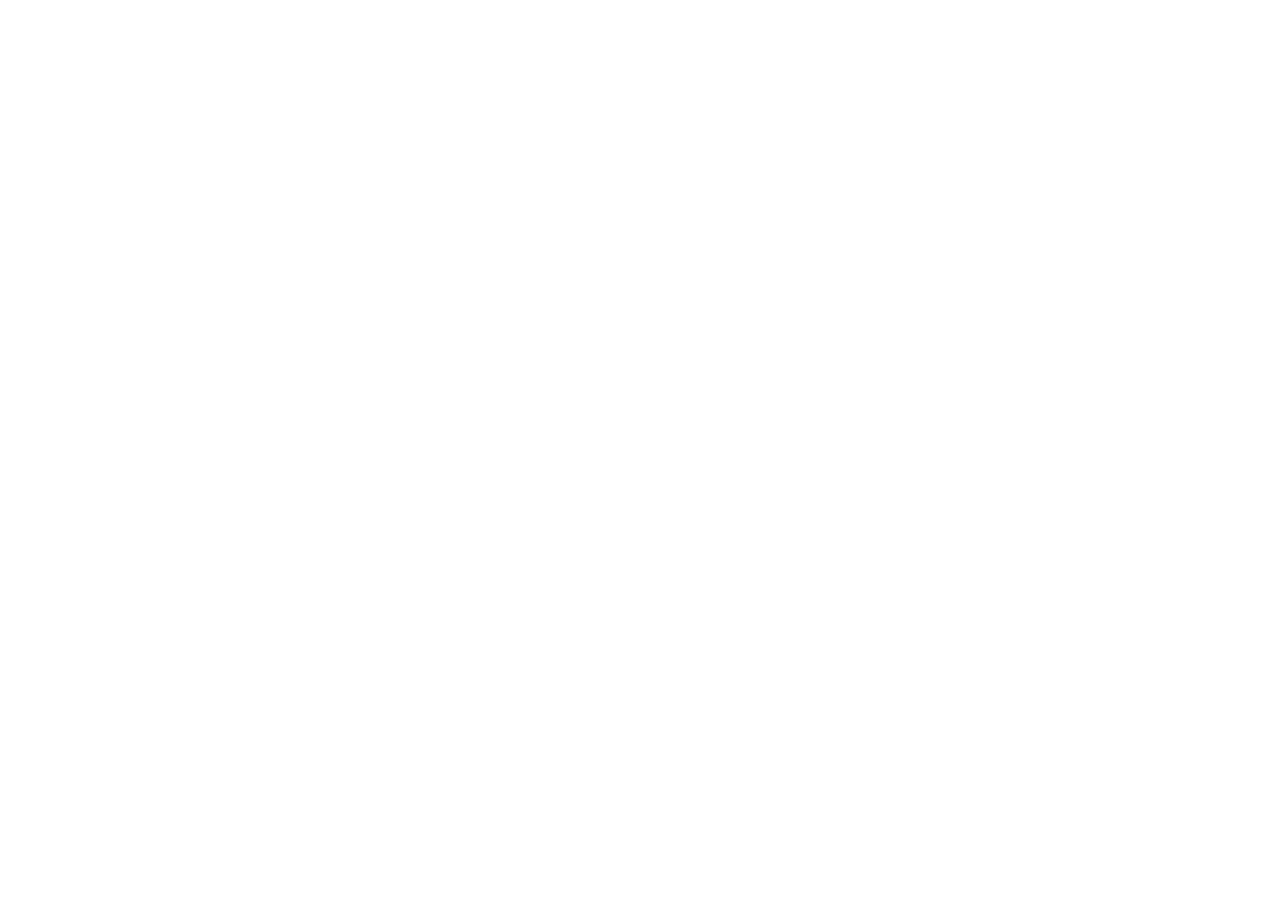
==== index.html @ e3a337f2 "projeto social" ====
<!DOCTYPE html>
<html lang="pt-br">
<head>
    <meta charset="UTF-8">
    <meta name="viewport" content="width=device-width, initial-scale=1.0">
    <link rel="shortcut icon" href="favicon.ico" type="image/x-icon">
    <title>Projeto Redes Sociais</title>
</head>
<body>
    
</body>
</html>
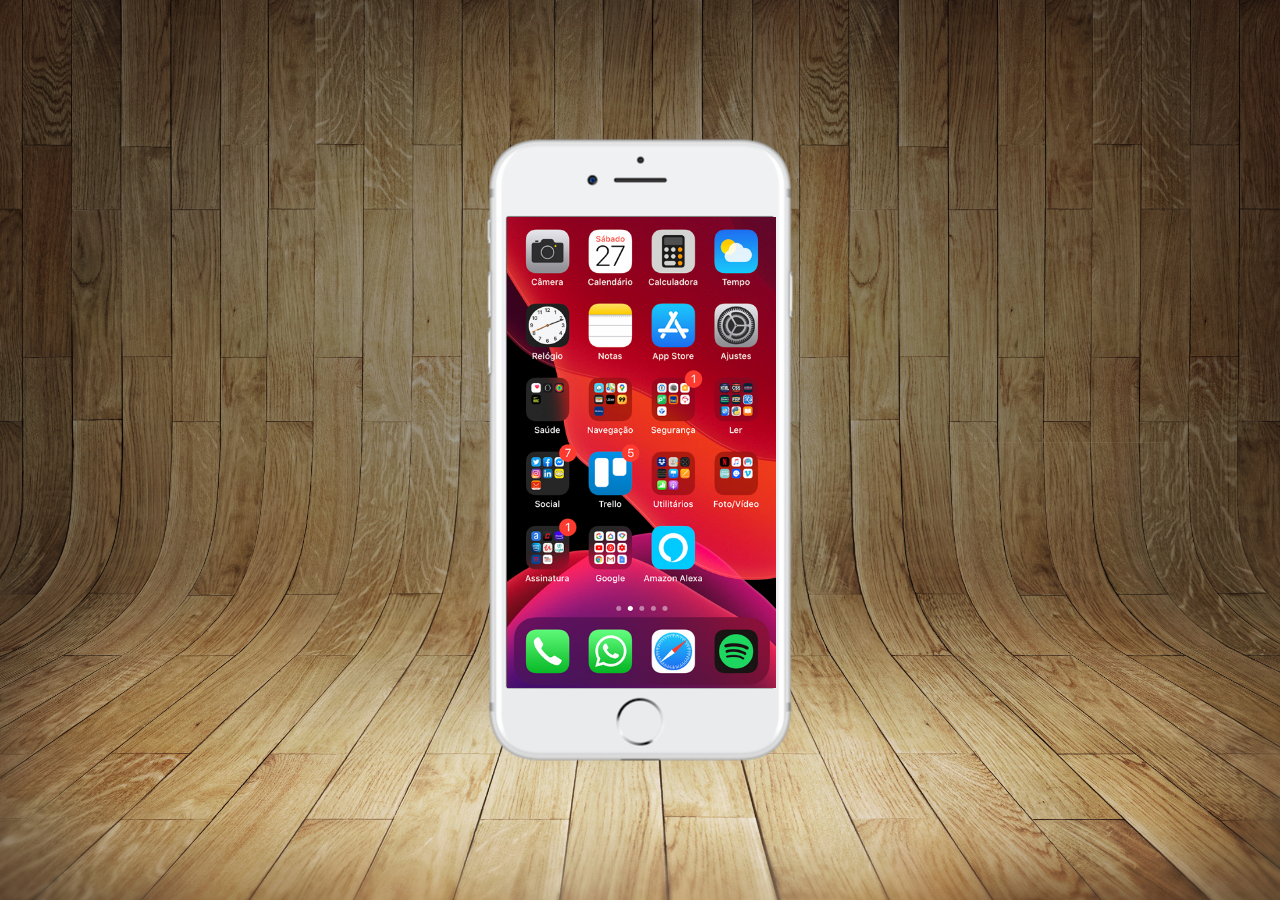
==== commit da1b2eed: "criei o home" ====
--- a/index.html
+++ b/index.html
@@ -4,9 +4,17 @@
     <meta charset="UTF-8">
     <meta name="viewport" content="width=device-width, initial-scale=1.0">
     <link rel="shortcut icon" href="favicon.ico" type="image/x-icon">
+    <link rel="stylesheet" href="estilos/style.css">
     <title>Projeto Redes Sociais</title>
 </head>
 <body>
-    
+    <main>
+        <section id="telefone">
+            <iframe src="home.html" name="tela" id="tela" frameborder="0"></iframe>
+        </section>
+        <section id="redes-sociais">
+
+        </section>
+    </main>
 </body>
 </html>--- a/estilos/style.css
+++ b/estilos/style.css
@@ -0,0 +1,40 @@
+@charset "UTF-8" ;
+
+* {
+    margin: 0px;
+    padding: 0px;
+    font-family: Arial, Helvetica, sans-serif;
+}
+
+html, body {
+    height: 100vh;
+    width: 100vw;
+    background-color: black;
+}
+body {
+    background: url(../imagens/fundo-madeira.jpg) no-repeat top center;
+    background-size: cover;
+    background-attachment: fixed;
+}
+main {
+    position: relative;
+    height: 100vh;
+}
+section#telefone {
+    position: absolute;
+    top: 50%;
+    left: 50%;
+    transform: translate(-50%, -50%);
+
+    height: 627px;
+    width: 311px;
+    background-color: darkcyan;
+    background: url(../imagens/frame-iphone.png) no-repeat;
+}
+iframe#tela {
+    position: relative;
+    top: 80px;
+    left: 22px;
+    width: 269px;
+    height: 471px;
+}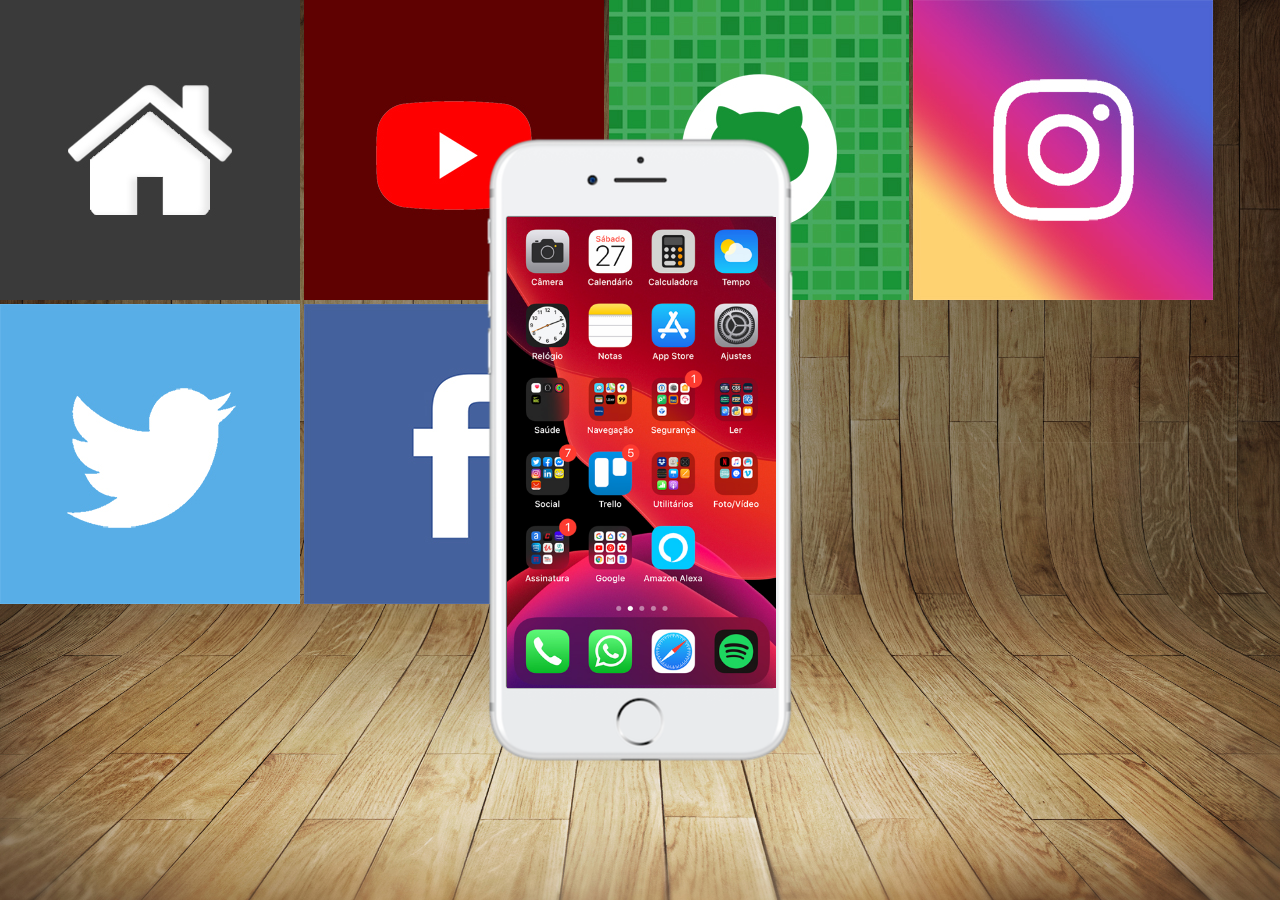
==== commit c20ee030: "começando logos" ====
--- a/index.html
+++ b/index.html
@@ -13,7 +13,12 @@
             <iframe src="home.html" name="tela" id="tela" frameborder="0"></iframe>
         </section>
         <section id="redes-sociais">
-
+            <a href="#" target="tela"><img src="imagens/logo-home.jpg" alt="Home"></a>
+            <a href="#" target="tela"><img src="imagens/logo-youtube.jpg" alt=""></a>
+            <a href="#" target="tela"><img src="imagens/logo-github.jpg" alt=""></a>
+            <a href="#" target="tela"><img src="imagens/logo-instagram.jpg" alt=""></a>
+            <a href="#" target="tela"><img src="imagens/logo-twitter.jpg" alt=""></a>
+            <a href="#" target="tela"><img src="imagens/logo-facebook.jpg" alt=""></a>
         </section>
     </main>
 </body>
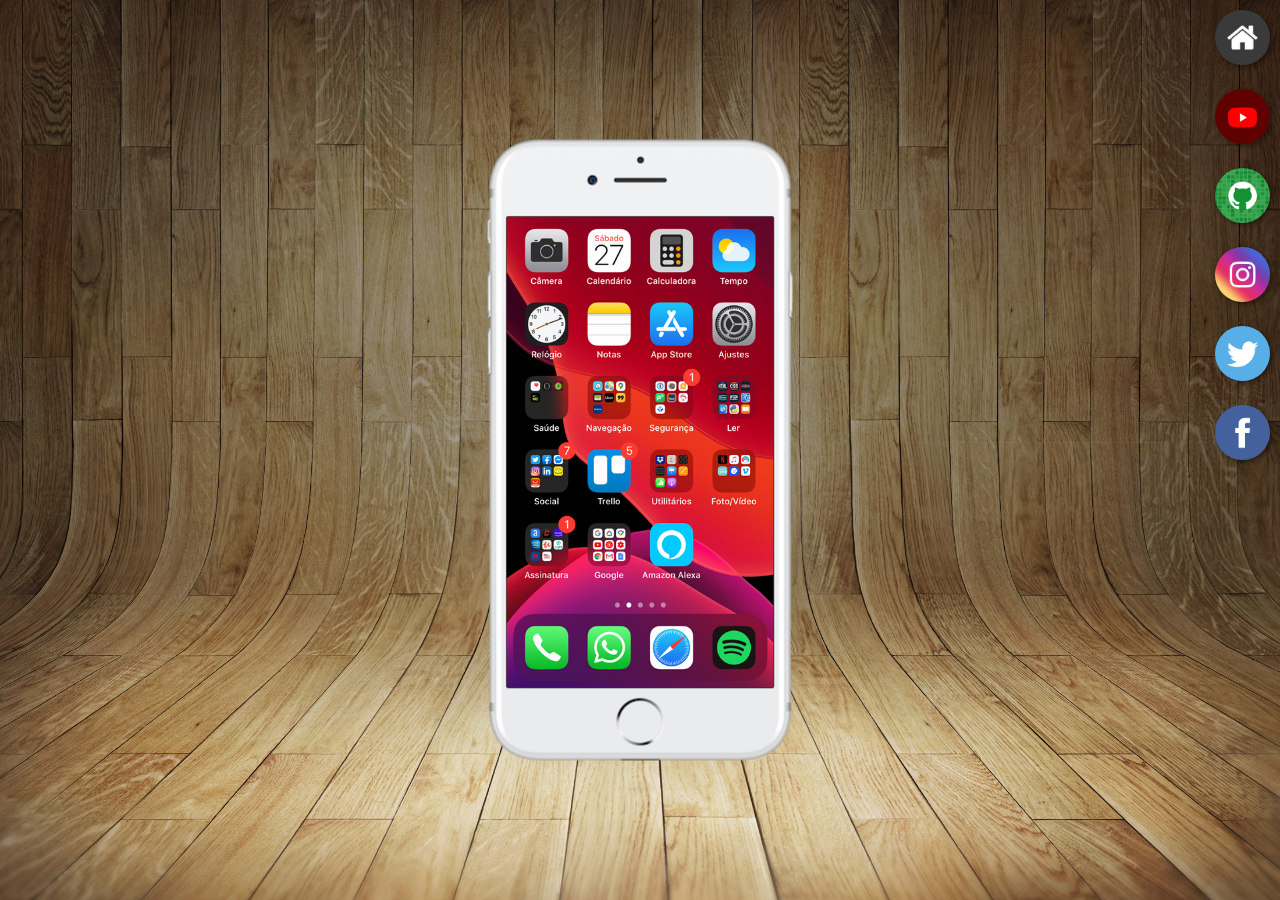
==== commit bdd9a7e9: "logos prontas" ====
--- a/index.html
+++ b/index.html
@@ -13,12 +13,12 @@
             <iframe src="home.html" name="tela" id="tela" frameborder="0"></iframe>
         </section>
         <section id="redes-sociais">
-            <a href="#" target="tela"><img src="imagens/logo-home.jpg" alt="Home"></a>
-            <a href="#" target="tela"><img src="imagens/logo-youtube.jpg" alt=""></a>
-            <a href="#" target="tela"><img src="imagens/logo-github.jpg" alt=""></a>
-            <a href="#" target="tela"><img src="imagens/logo-instagram.jpg" alt=""></a>
-            <a href="#" target="tela"><img src="imagens/logo-twitter.jpg" alt=""></a>
-            <a href="#" target="tela"><img src="imagens/logo-facebook.jpg" alt=""></a>
+            <a href="home.html" target="tela"><img src="imagens/logo-home.jpg" alt="Home"></a><br>
+            <a href="youtube.html" target="tela"><img src="imagens/logo-youtube.jpg" alt="Youtube"></a><br>
+            <a href="github.html" target="tela"><img src="imagens/logo-github.jpg" alt="Github"></a><br>
+            <a href="intagram.html" target="tela"><img src="imagens/logo-instagram.jpg" alt="Instagram"></a><br>
+            <a href="twitter.html" target="tela"><img src="imagens/logo-twitter.jpg" alt="Twitter"></a><br>
+            <a href="facebook.html" target="tela"><img src="imagens/logo-facebook.jpg" alt="Facebook"></a>
         </section>
     </main>
 </body>
--- a/estilos/style.css
+++ b/estilos/style.css
@@ -35,6 +35,22 @@
     position: relative;
     top: 80px;
     left: 22px;
-    width: 269px;
+    width: 267px;
     height: 471px;
+}
+section#redes-sociais {
+    text-align: right;
+}
+section#redes-sociais img {
+    width: 55px;
+    margin: 10px;
+    border-radius: 50%;
+    box-shadow: 2px 2px 5px rgba(0, 0, 0, 0.450);
+    box-sizing: border-box;
+}
+section#redes-sociais img:hover {
+    border: 3px solid rgba(255, 255, 255, 0.715);
+    transform: translate(-4px, -4px);
+    box-shadow: 7px 7px 11px rgba(0, 0, 0, 0.775);
+    transition: transform 0.6s, border 0.3s;
 }